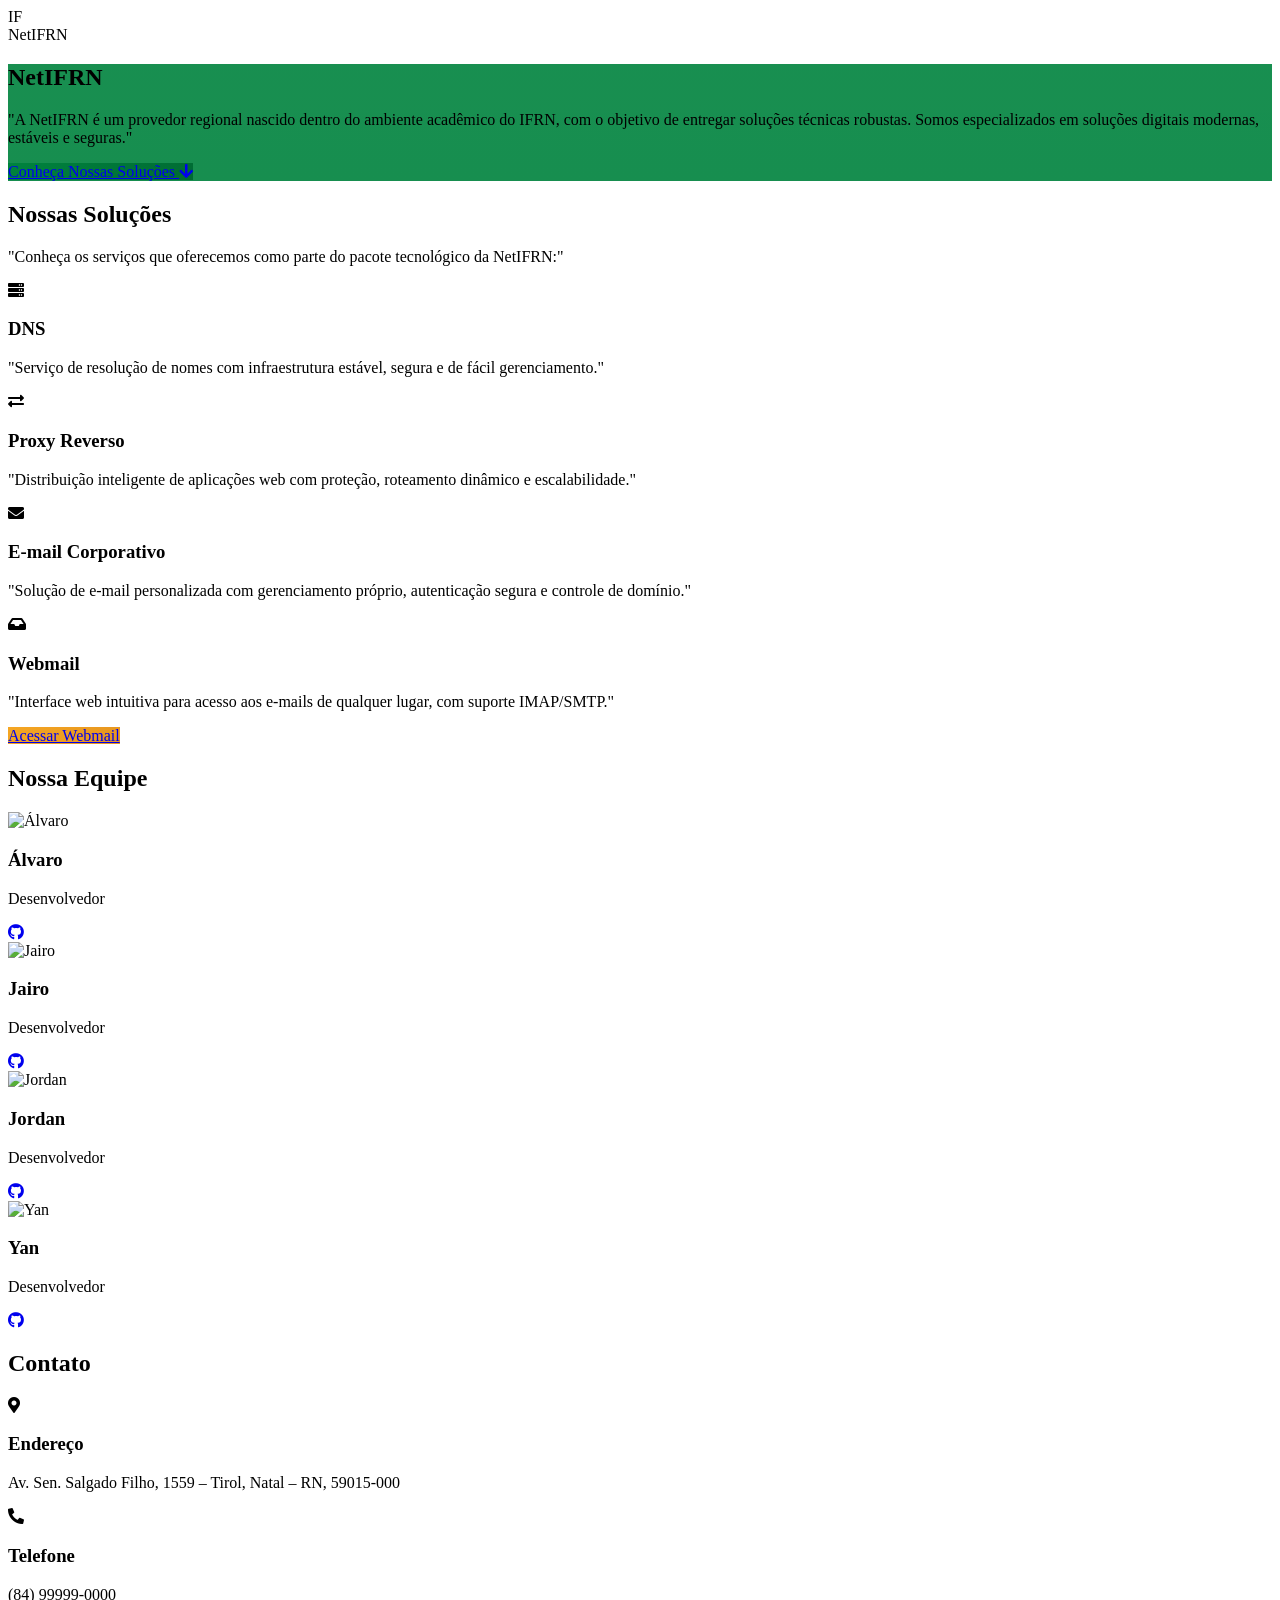
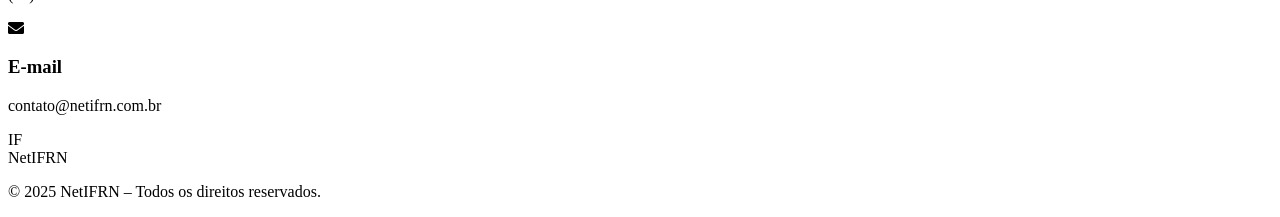
==== web/index.html @ d7f8820e "Update index.html" ====
<!DOCTYPE html>
<html lang="pt-BR">
<head>
    <base target="_self">
    <meta charset="UTF-8">
    <meta name="viewport" content="width=device-width, initial-scale=1.0">
    <title>NetIFRN - Provedor de Internet</title>
    <meta name="description" content="Provedor de internet regional nascido dentro do ambiente acadêmico do IFRN">
    <link rel="preconnect" href="https://fonts.googleapis.com">
    <link rel="preconnect" href="https://fonts.gstatic.com" crossorigin>
    <link href="https://fonts.googleapis.com/css2?family=Poppins:wght@300;400;500;600;700&display=swap" rel="stylesheet">
    <script src="https://cdn.tailwindcss.com"></script>
    <link rel="stylesheet" href="https://cdnjs.cloudflare.com/ajax/libs/font-awesome/5.15.3/css/all.min.css">
    <script>
        tailwind.config = {
            theme: {
                extend: {
                    colors: {
                        primary: "#00833E", // Verde IFRN
                        secondary: "#F5A623", // Amarelo-ouro
                        light: "#F8F9FA",
                        dark: "#212529"
                    },
                    fontFamily: {
                        sans: ['Poppins', 'sans-serif']
                    },
                    boxShadow: {
                        'soft': '0 10px 30px -15px rgba(0, 0, 0, 0.2)',
                        'hard': '0 4px 6px -1px rgba(0, 0, 0, 0.1), 0 2px 4px -1px rgba(0, 0, 0, 0.06)'
                    }
                }
            }
        }
    </script>
    <style>
        html {
            scroll-behavior: smooth;
        }
        .hero-section {
            background: linear-gradient(rgba(0, 131, 62, 0.9), rgba(0, 131, 62, 0.95)), 
                        url('https://picsum.photos/1920/1080?random=1&blur=2');
            background-size: cover;
            background-position: center;
            background-attachment: fixed;
        }
        .card-hover {
            transition: all 0.3s cubic-bezier(0.25, 0.8, 0.25, 1);
        }
        .card-hover:hover {
            transform: translateY(-8px);
            box-shadow: 0 15px 30px -10px rgba(0, 0, 0, 0.2);
        }
        .nav-link {
            position: relative;
        }
        .nav-link::after {
            content: '';
            position: absolute;
            width: 0;
            height: 3px;
            bottom: -5px;
            left: 0;
            background-color: #F5A623;
            transition: width 0.4s ease;
        }
        .nav-link:hover::after {
            width: 100%;
        }
        .btn-primary {
            background: linear-gradient(135deg, #00833E 0%, #006B33 100%);
            transition: all 0.3s ease;
        }
        .btn-primary:hover {
            transform: translateY(-2px);
            box-shadow: 0 10px 20px rgba(0, 131, 62, 0.2);
        }
        .btn-secondary {
            background: linear-gradient(135deg, #F5A623 0%, #E6951F 100%);
            transition: all 0.3s ease;
        }
        .btn-secondary:hover {
            transform: translateY(-2px);
            box-shadow: 0 10px 20px rgba(245, 166, 35, 0.2);
        }
    </style>
</head>
<body class="font-sans bg-white text-gray-800 antialiased">
    <!-- Header -->
    <header class="fixed w-full bg-white shadow-md z-50">
        <nav class="container mx-auto px-6 py-3">
            <div class="flex justify-between items-center">
                <!-- Logo -->
                <div class="flex items-center space-x-2">
                    <div class="flex items-center justify-center w-10 h-10 bg-primary text-white rounded-lg font-bold text-xl">
                        IF
                    </div>
                    <span class="text-xl font-bold text-primary">NetIFRN</span>
                </div>
            </div>
        </nav>
    </header>

    <!-- Hero Section -->
    <section id="inicio" class="hero-section min-h-screen flex items-center pt-20">
        <div class="container mx-auto px-6 py-20 text-center text-white">
            <h1 class="text-4xl md:text-6xl font-bold mb-6 leading-tight">NetIFRN</h1>
            <p class="text-xl md:text-2xl max-w-3xl mx-auto mb-10 leading-relaxed">
                "A NetIFRN é um provedor regional nascido dentro do ambiente acadêmico do IFRN, com o objetivo de entregar soluções técnicas robustas. Somos especializados em soluções digitais modernas, estáveis e seguras."
            </p>
            <a href="#solucoes" class="btn-primary text-white px-10 py-4 rounded-lg text-lg font-medium inline-block">
                Conheça Nossas Soluções
                <i class="fas fa-arrow-down ml-2"></i>
            </a>
        </div>
    </section>

    <!-- Soluções Section -->
    <section id="solucoes" class="py-20 bg-gray-50">
        <div class="container mx-auto px-6">
            <div class="text-center mb-16">
                <h2 class="text-3xl md:text-4xl font-bold text-primary mb-4">Nossas Soluções</h2>
                <div class="w-20 h-1 bg-secondary mx-auto mb-6"></div>
                <p class="text-xl text-gray-600 max-w-2xl mx-auto">
                    "Conheça os serviços que oferecemos como parte do pacote tecnológico da NetIFRN:"
                </p>
            </div>
            
            <div class="grid grid-cols-1 md:grid-cols-2 lg:grid-cols-4 gap-8">
                <!-- Card 1 -->
                <div class="bg-white p-8 rounded-xl shadow-soft transition-all duration-300 card-hover">
                    <div class="text-5xl text-primary mb-6 flex justify-center">
                        <i class="fas fa-server"></i>
                    </div>
                    <h3 class="text-xl font-bold mb-4 text-center">DNS</h3>
                    <p class="text-gray-600 text-center">
                        "Serviço de resolução de nomes com infraestrutura estável, segura e de fácil gerenciamento."
                    </p>
                </div>
                
                <!-- Card 2 -->
                <div class="bg-white p-8 rounded-xl shadow-soft transition-all duration-300 card-hover">
                    <div class="text-5xl text-primary mb-6 flex justify-center">
                        <i class="fas fa-exchange-alt"></i>
                    </div>
                    <h3 class="text-xl font-bold mb-4 text-center">Proxy Reverso</h3>
                    <p class="text-gray-600 text-center">
                        "Distribuição inteligente de aplicações web com proteção, roteamento dinâmico e escalabilidade."
                    </p>
                </div>
                
                <!-- Card 3 -->
                <div class="bg-white p-8 rounded-xl shadow-soft transition-all duration-300 card-hover">
                    <div class="text-5xl text-primary mb-6 flex justify-center">
                        <i class="fas fa-envelope"></i>
                    </div>
                    <h3 class="text-xl font-bold mb-4 text-center">E-mail Corporativo</h3>
                    <p class="text-gray-600 text-center">
                        "Solução de e-mail personalizada com gerenciamento próprio, autenticação segura e controle de domínio."
                    </p>
                </div>
                
                <!-- Card 4 -->
                <div class="bg-white p-8 rounded-xl shadow-soft transition-all duration-300 card-hover">
                    <div class="text-5xl text-primary mb-6 flex justify-center">
                        <i class="fas fa-inbox"></i>
                    </div>
                    <h3 class="text-xl font-bold mb-4 text-center">Webmail</h3>
                    <p class="text-gray-600 text-center mb-6">
                        "Interface web intuitiva para acesso aos e-mails de qualquer lugar, com suporte IMAP/SMTP."
                    </p>
                    <a href="https://webmail.asa.br" target="_blank" class="btn-secondary text-white px-6 py-2 rounded-lg font-medium transition block text-center">
                        Acessar Webmail
                    </a>
                </div>
            </div>
        </div>
    </section>

    <!-- Equipe Section -->
    <section id="equipe" class="py-20 bg-white">
        <div class="container mx-auto px-6">
            <div class="text-center mb-16">
                <h2 class="text-3xl md:text-4xl font-bold text-primary mb-4">Nossa Equipe</h2>
                <div class="w-20 h-1 bg-secondary mx-auto mb-6"></div>
            </div>
            
            <div class="grid grid-cols-1 sm:grid-cols-2 lg:grid-cols-4 gap-8">
                <!-- Membro 1 - Álvaro -->
                <div class="bg-gray-50 p-8 rounded-xl shadow-soft text-center transition-all duration-300 card-hover">
                    <img src="https://avatars.githubusercontent.com/u/165521280?v=4" alt="Álvaro" class="w-32 h-32 rounded-full mx-auto mb-6 object-cover border-4 border-white shadow-hard">
                    <h3 class="text-xl font-bold mb-2">Álvaro</h3>
                    <p class="text-gray-600 mb-4">Desenvolvedor</p>
                    <a href="https://github.com/alva010203" target="_blank" class="text-primary hover:text-secondary transition">
                        <i class="fab fa-github text-2xl"></i>
                    </a>
                </div>
                
                <!-- Membro 2 - Jairo -->
                <div class="bg-gray-50 p-8 rounded-xl shadow-soft text-center transition-all duration-300 card-hover">
                    <img src="https://avatars.githubusercontent.com/u/164819215?v=4" alt="Jairo" class="w-32 h-32 rounded-full mx-auto mb-6 object-cover border-4 border-white shadow-hard">
                    <h3 class="text-xl font-bold mb-2">Jairo</h3>
                    <p class="text-gray-600 mb-4">Desenvolvedor</p>
                    <a href="https://github.com/Jaiir0" target="_blank" class="text-primary hover:text-secondary transition">
                        <i class="fab fa-github text-2xl"></i>
                    </a>
                </div>
                
                <!-- Membro 3 - Jordan -->
                <div class="bg-gray-50 p-8 rounded-xl shadow-soft text-center transition-all duration-300 card-hover">
                    <img src="https://avatars.githubusercontent.com/u/164351071?v=4" alt="Jordan" class="w-32 h-32 rounded-full mx-auto mb-6 object-cover border-4 border-white shadow-hard">
                    <h3 class="text-xl font-bold mb-2">Jordan</h3>
                    <p class="text-gray-600 mb-4">Desenvolvedor</p>
                    <a href="https://github.com/Jordanjuliobr23" target="_blank" class="text-primary hover:text-secondary transition">
                        <i class="fab fa-github text-2xl"></i>
                    </a>
                </div>
                
                <!-- Membro 4 - Yan -->
                <div class="bg-gray-50 p-8 rounded-xl shadow-soft text-center transition-all duration-300 card-hover">
                    <img src="https://avatars.githubusercontent.com/u/31291355?v=4" alt="Yan" class="w-32 h-32 rounded-full mx-auto mb-6 object-cover border-4 border-white shadow-hard">
                    <h3 class="text-xl font-bold mb-2">Yan</h3>
                    <p class="text-gray-600 mb-4">Desenvolvedor</p>
                    <a href="https://github.com/yanmaia" target="_blank" class="text-primary hover:text-secondary transition">
                        <i class="fab fa-github text-2xl"></i>
                    </a>
                </div>
            </div>
        </div>
    </section>

    <!-- Contato Section -->
    <section id="contato" class="py-20 bg-primary text-white">
        <div class="container mx-auto px-6">
            <div class="text-center mb-16">
                <h2 class="text-3xl md:text-4xl font-bold mb-4">Contato</h2>
                <div class="w-20 h-1 bg-secondary mx-auto mb-6"></div>
            </div>
            
            <div class="max-w-4xl mx-auto grid grid-cols-1 md:grid-cols-3 gap-8">
                <!-- Endereço -->
                <div class="text-center">
                    <div class="text-4xl mb-4 text-secondary">
                        <i class="fas fa-map-marker-alt"></i>
                    </div>
                    <h3 class="text-xl font-bold mb-2">Endereço</h3>
                    <p>Av. Sen. Salgado Filho, 1559 – Tirol, Natal – RN, 59015-000</p>
                </div>
                
                <!-- Telefone -->
                <div class="text-center">
                    <div class="text-4xl mb-4 text-secondary">
                        <i class="fas fa-phone-alt"></i>
                    </div>
                    <h3 class="text-xl font-bold mb-2">Telefone</h3>
                    <p>(84) 99999-0000</p>
                </div>
                
                <!-- Email -->
                <div class="text-center">
                    <div class="text-4xl mb-4 text-secondary">
                        <i class="fas fa-envelope"></i>
                    </div>
                    <h3 class="text-xl font-bold mb-2">E-mail</h3>
                    <p>contato@netifrn.com.br</p>
                </div>
            </div>
        </div>
    </section>

    <!-- Footer -->
    <footer class="bg-dark text-white py-12">
        <div class="container mx-auto px-6">
            <div class="flex flex-col md:flex-row justify-between items-center">
                <div class="flex items-center space-x-2 mb-4 md:mb-0">
                    <div class="flex items-center justify-center w-10 h-10 bg-primary text-white rounded-lg font-bold text-xl">
                        IF
                    </div>
                    <span class="text-xl font-bold text-white">NetIFRN</span>
                </div>
                <p class="text-gray-400 text-sm">© 2025 NetIFRN – Todos os direitos reservados.</p>
            </div>
        </div>
    </footer>

    <script>
        // Smooth scroll for anchor links
        document.querySelectorAll('a[href^="#"]').forEach(anchor => {
            anchor.addEventListener('click', function(e) {
                e.preventDefault();
                
                const targetId = this.getAttribute('href');
                if (targetId === '#') return;
                
                const targetElement = document.querySelector(targetId);
                if (targetElement) {
                    window.scrollTo({
                        top: targetElement.offsetTop - 80,
                        behavior: 'smooth'
                    });
                }
            });
        });
    </script>
</body>
</html>
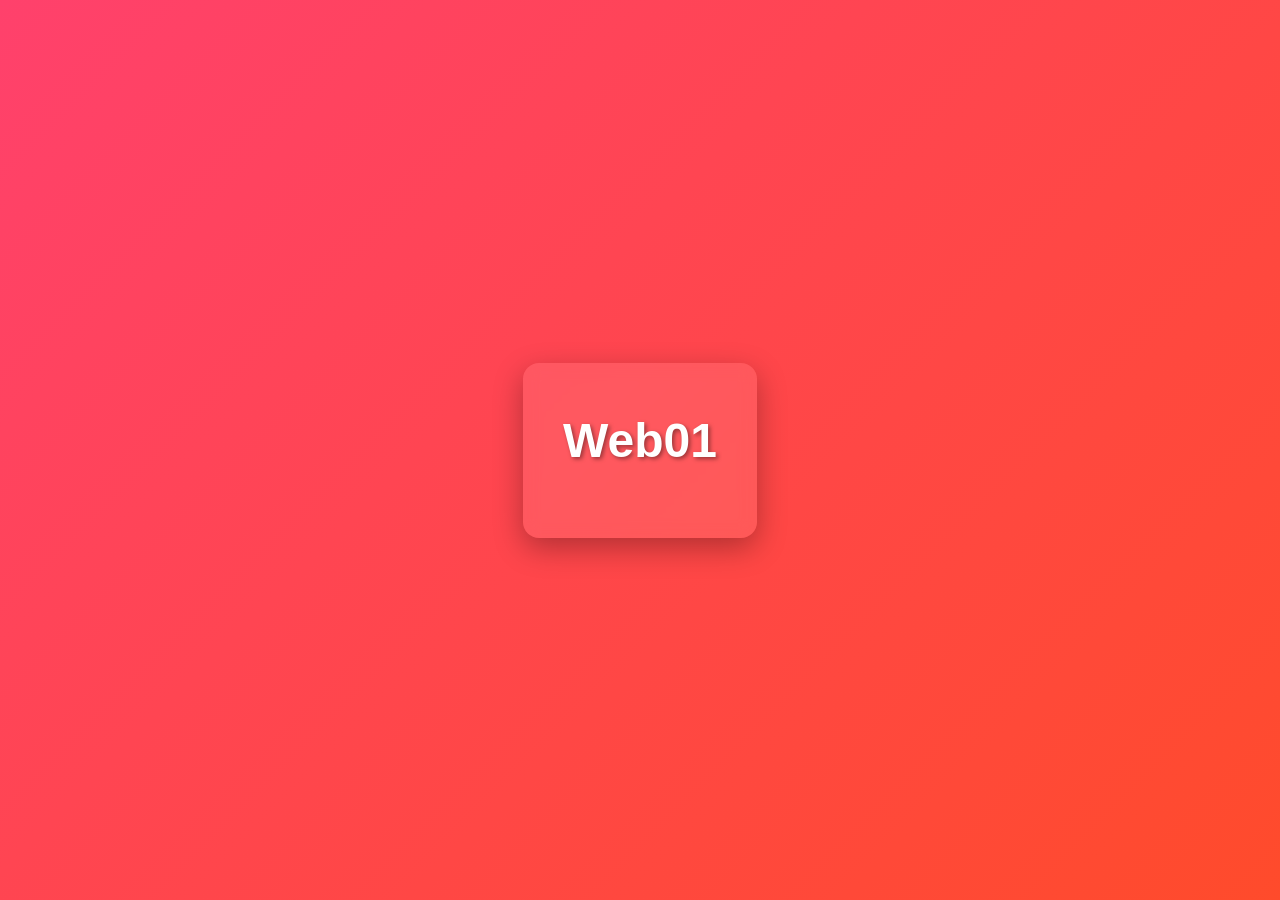
==== commit 4a2fdedb: "Update index.html" ====
--- a/web/index.html
+++ b/web/index.html
@@ -1,305 +1,60 @@
 <!DOCTYPE html>
 <html lang="pt-BR">
 <head>
-    <base target="_self">
     <meta charset="UTF-8">
     <meta name="viewport" content="width=device-width, initial-scale=1.0">
-    <title>NetIFRN - Provedor de Internet</title>
-    <meta name="description" content="Provedor de internet regional nascido dentro do ambiente acadêmico do IFRN">
-    <link rel="preconnect" href="https://fonts.googleapis.com">
-    <link rel="preconnect" href="https://fonts.gstatic.com" crossorigin>
-    <link href="https://fonts.googleapis.com/css2?family=Poppins:wght@300;400;500;600;700&display=swap" rel="stylesheet">
-    <script src="https://cdn.tailwindcss.com"></script>
-    <link rel="stylesheet" href="https://cdnjs.cloudflare.com/ajax/libs/font-awesome/5.15.3/css/all.min.css">
-    <script>
-        tailwind.config = {
-            theme: {
-                extend: {
-                    colors: {
-                        primary: "#00833E", // Verde IFRN
-                        secondary: "#F5A623", // Amarelo-ouro
-                        light: "#F8F9FA",
-                        dark: "#212529"
-                    },
-                    fontFamily: {
-                        sans: ['Poppins', 'sans-serif']
-                    },
-                    boxShadow: {
-                        'soft': '0 10px 30px -15px rgba(0, 0, 0, 0.2)',
-                        'hard': '0 4px 6px -1px rgba(0, 0, 0, 0.1), 0 2px 4px -1px rgba(0, 0, 0, 0.06)'
-                    }
-                }
-            }
+    <title>Web01</title>
+    <style>
+        
+        * {
+            margin: 0;
+            padding: 0;
+            box-sizing: border-box;
         }
-    </script>
-    <style>
-        html {
-            scroll-behavior: smooth;
+
+        
+        body {
+            height: 100vh;
+            background: linear-gradient(135deg, #ff416c 0%, #ff4b2b 100%);
+            font-family: 'Segoe UI', Tahoma, Geneva, Verdana, sans-serif;
+            display: flex;
+            justify-content: center;
+            align-items: center;
+            color: #fff;
         }
-        .hero-section {
-            background: linear-gradient(rgba(0, 131, 62, 0.9), rgba(0, 131, 62, 0.95)), 
-                        url('https://picsum.photos/1920/1080?random=1&blur=2');
-            background-size: cover;
-            background-position: center;
-            background-attachment: fixed;
+
+        
+        .container {
+            background-color: rgba(255, 255, 255, 0.1);
+            padding: 50px 40px;
+            border-radius: 16px;
+            box-shadow: 0 10px 30px rgba(0, 0, 0, 0.3);
+            text-align: center;
+            backdrop-filter: blur(8px);
+            animation: fadeIn 1s ease-out;
         }
-        .card-hover {
-            transition: all 0.3s cubic-bezier(0.25, 0.8, 0.25, 1);
+
+        .container h1 {
+            font-size: 3em;
+            margin-bottom: 20px;
+            text-shadow: 2px 2px 4px rgba(0, 0, 0, 0.4);
         }
-        .card-hover:hover {
-            transform: translateY(-8px);
-            box-shadow: 0 15px 30px -10px rgba(0, 0, 0, 0.2);
+
+        .container p {
+            font-size: 1.3em;
+            opacity: 0.9;
         }
-        .nav-link {
-            position: relative;
-        }
-        .nav-link::after {
-            content: '';
-            position: absolute;
-            width: 0;
-            height: 3px;
-            bottom: -5px;
-            left: 0;
-            background-color: #F5A623;
-            transition: width 0.4s ease;
-        }
-        .nav-link:hover::after {
-            width: 100%;
-        }
-        .btn-primary {
-            background: linear-gradient(135deg, #00833E 0%, #006B33 100%);
-            transition: all 0.3s ease;
-        }
-        .btn-primary:hover {
-            transform: translateY(-2px);
-            box-shadow: 0 10px 20px rgba(0, 131, 62, 0.2);
-        }
-        .btn-secondary {
-            background: linear-gradient(135deg, #F5A623 0%, #E6951F 100%);
-            transition: all 0.3s ease;
-        }
-        .btn-secondary:hover {
-            transform: translateY(-2px);
-            box-shadow: 0 10px 20px rgba(245, 166, 35, 0.2);
+
+        
+        @keyframes fadeIn {
+            from { opacity: 0; transform: translateY(20px); }
+            to { opacity: 1; transform: translateY(0); }
         }
     </style>
 </head>
-<body class="font-sans bg-white text-gray-800 antialiased">
-    <!-- Header -->
-    <header class="fixed w-full bg-white shadow-md z-50">
-        <nav class="container mx-auto px-6 py-3">
-            <div class="flex justify-between items-center">
-                <!-- Logo -->
-                <div class="flex items-center space-x-2">
-                    <div class="flex items-center justify-center w-10 h-10 bg-primary text-white rounded-lg font-bold text-xl">
-                        IF
-                    </div>
-                    <span class="text-xl font-bold text-primary">NetIFRN</span>
-                </div>
-            </div>
-        </nav>
-    </header>
-
-    <!-- Hero Section -->
-    <section id="inicio" class="hero-section min-h-screen flex items-center pt-20">
-        <div class="container mx-auto px-6 py-20 text-center text-white">
-            <h1 class="text-4xl md:text-6xl font-bold mb-6 leading-tight">NetIFRN</h1>
-            <p class="text-xl md:text-2xl max-w-3xl mx-auto mb-10 leading-relaxed">
-                "A NetIFRN é um provedor regional nascido dentro do ambiente acadêmico do IFRN, com o objetivo de entregar soluções técnicas robustas. Somos especializados em soluções digitais modernas, estáveis e seguras."
-            </p>
-            <a href="#solucoes" class="btn-primary text-white px-10 py-4 rounded-lg text-lg font-medium inline-block">
-                Conheça Nossas Soluções
-                <i class="fas fa-arrow-down ml-2"></i>
-            </a>
-        </div>
-    </section>
-
-    <!-- Soluções Section -->
-    <section id="solucoes" class="py-20 bg-gray-50">
-        <div class="container mx-auto px-6">
-            <div class="text-center mb-16">
-                <h2 class="text-3xl md:text-4xl font-bold text-primary mb-4">Nossas Soluções</h2>
-                <div class="w-20 h-1 bg-secondary mx-auto mb-6"></div>
-                <p class="text-xl text-gray-600 max-w-2xl mx-auto">
-                    "Conheça os serviços que oferecemos como parte do pacote tecnológico da NetIFRN:"
-                </p>
-            </div>
-            
-            <div class="grid grid-cols-1 md:grid-cols-2 lg:grid-cols-4 gap-8">
-                <!-- Card 1 -->
-                <div class="bg-white p-8 rounded-xl shadow-soft transition-all duration-300 card-hover">
-                    <div class="text-5xl text-primary mb-6 flex justify-center">
-                        <i class="fas fa-server"></i>
-                    </div>
-                    <h3 class="text-xl font-bold mb-4 text-center">DNS</h3>
-                    <p class="text-gray-600 text-center">
-                        "Serviço de resolução de nomes com infraestrutura estável, segura e de fácil gerenciamento."
-                    </p>
-                </div>
-                
-                <!-- Card 2 -->
-                <div class="bg-white p-8 rounded-xl shadow-soft transition-all duration-300 card-hover">
-                    <div class="text-5xl text-primary mb-6 flex justify-center">
-                        <i class="fas fa-exchange-alt"></i>
-                    </div>
-                    <h3 class="text-xl font-bold mb-4 text-center">Proxy Reverso</h3>
-                    <p class="text-gray-600 text-center">
-                        "Distribuição inteligente de aplicações web com proteção, roteamento dinâmico e escalabilidade."
-                    </p>
-                </div>
-                
-                <!-- Card 3 -->
-                <div class="bg-white p-8 rounded-xl shadow-soft transition-all duration-300 card-hover">
-                    <div class="text-5xl text-primary mb-6 flex justify-center">
-                        <i class="fas fa-envelope"></i>
-                    </div>
-                    <h3 class="text-xl font-bold mb-4 text-center">E-mail Corporativo</h3>
-                    <p class="text-gray-600 text-center">
-                        "Solução de e-mail personalizada com gerenciamento próprio, autenticação segura e controle de domínio."
-                    </p>
-                </div>
-                
-                <!-- Card 4 -->
-                <div class="bg-white p-8 rounded-xl shadow-soft transition-all duration-300 card-hover">
-                    <div class="text-5xl text-primary mb-6 flex justify-center">
-                        <i class="fas fa-inbox"></i>
-                    </div>
-                    <h3 class="text-xl font-bold mb-4 text-center">Webmail</h3>
-                    <p class="text-gray-600 text-center mb-6">
-                        "Interface web intuitiva para acesso aos e-mails de qualquer lugar, com suporte IMAP/SMTP."
-                    </p>
-                    <a href="https://webmail.asa.br" target="_blank" class="btn-secondary text-white px-6 py-2 rounded-lg font-medium transition block text-center">
-                        Acessar Webmail
-                    </a>
-                </div>
-            </div>
-        </div>
-    </section>
-
-    <!-- Equipe Section -->
-    <section id="equipe" class="py-20 bg-white">
-        <div class="container mx-auto px-6">
-            <div class="text-center mb-16">
-                <h2 class="text-3xl md:text-4xl font-bold text-primary mb-4">Nossa Equipe</h2>
-                <div class="w-20 h-1 bg-secondary mx-auto mb-6"></div>
-            </div>
-            
-            <div class="grid grid-cols-1 sm:grid-cols-2 lg:grid-cols-4 gap-8">
-                <!-- Membro 1 - Álvaro -->
-                <div class="bg-gray-50 p-8 rounded-xl shadow-soft text-center transition-all duration-300 card-hover">
-                    <img src="https://avatars.githubusercontent.com/u/165521280?v=4" alt="Álvaro" class="w-32 h-32 rounded-full mx-auto mb-6 object-cover border-4 border-white shadow-hard">
-                    <h3 class="text-xl font-bold mb-2">Álvaro</h3>
-                    <p class="text-gray-600 mb-4">Desenvolvedor</p>
-                    <a href="https://github.com/alva010203" target="_blank" class="text-primary hover:text-secondary transition">
-                        <i class="fab fa-github text-2xl"></i>
-                    </a>
-                </div>
-                
-                <!-- Membro 2 - Jairo -->
-                <div class="bg-gray-50 p-8 rounded-xl shadow-soft text-center transition-all duration-300 card-hover">
-                    <img src="https://avatars.githubusercontent.com/u/164819215?v=4" alt="Jairo" class="w-32 h-32 rounded-full mx-auto mb-6 object-cover border-4 border-white shadow-hard">
-                    <h3 class="text-xl font-bold mb-2">Jairo</h3>
-                    <p class="text-gray-600 mb-4">Desenvolvedor</p>
-                    <a href="https://github.com/Jaiir0" target="_blank" class="text-primary hover:text-secondary transition">
-                        <i class="fab fa-github text-2xl"></i>
-                    </a>
-                </div>
-                
-                <!-- Membro 3 - Jordan -->
-                <div class="bg-gray-50 p-8 rounded-xl shadow-soft text-center transition-all duration-300 card-hover">
-                    <img src="https://avatars.githubusercontent.com/u/164351071?v=4" alt="Jordan" class="w-32 h-32 rounded-full mx-auto mb-6 object-cover border-4 border-white shadow-hard">
-                    <h3 class="text-xl font-bold mb-2">Jordan</h3>
-                    <p class="text-gray-600 mb-4">Desenvolvedor</p>
-                    <a href="https://github.com/Jordanjuliobr23" target="_blank" class="text-primary hover:text-secondary transition">
-                        <i class="fab fa-github text-2xl"></i>
-                    </a>
-                </div>
-                
-                <!-- Membro 4 - Yan -->
-                <div class="bg-gray-50 p-8 rounded-xl shadow-soft text-center transition-all duration-300 card-hover">
-                    <img src="https://avatars.githubusercontent.com/u/31291355?v=4" alt="Yan" class="w-32 h-32 rounded-full mx-auto mb-6 object-cover border-4 border-white shadow-hard">
-                    <h3 class="text-xl font-bold mb-2">Yan</h3>
-                    <p class="text-gray-600 mb-4">Desenvolvedor</p>
-                    <a href="https://github.com/yanmaia" target="_blank" class="text-primary hover:text-secondary transition">
-                        <i class="fab fa-github text-2xl"></i>
-                    </a>
-                </div>
-            </div>
-        </div>
-    </section>
-
-    <!-- Contato Section -->
-    <section id="contato" class="py-20 bg-primary text-white">
-        <div class="container mx-auto px-6">
-            <div class="text-center mb-16">
-                <h2 class="text-3xl md:text-4xl font-bold mb-4">Contato</h2>
-                <div class="w-20 h-1 bg-secondary mx-auto mb-6"></div>
-            </div>
-            
-            <div class="max-w-4xl mx-auto grid grid-cols-1 md:grid-cols-3 gap-8">
-                <!-- Endereço -->
-                <div class="text-center">
-                    <div class="text-4xl mb-4 text-secondary">
-                        <i class="fas fa-map-marker-alt"></i>
-                    </div>
-                    <h3 class="text-xl font-bold mb-2">Endereço</h3>
-                    <p>Av. Sen. Salgado Filho, 1559 – Tirol, Natal – RN, 59015-000</p>
-                </div>
-                
-                <!-- Telefone -->
-                <div class="text-center">
-                    <div class="text-4xl mb-4 text-secondary">
-                        <i class="fas fa-phone-alt"></i>
-                    </div>
-                    <h3 class="text-xl font-bold mb-2">Telefone</h3>
-                    <p>(84) 99999-0000</p>
-                </div>
-                
-                <!-- Email -->
-                <div class="text-center">
-                    <div class="text-4xl mb-4 text-secondary">
-                        <i class="fas fa-envelope"></i>
-                    </div>
-                    <h3 class="text-xl font-bold mb-2">E-mail</h3>
-                    <p>contato@netifrn.com.br</p>
-                </div>
-            </div>
-        </div>
-    </section>
-
-    <!-- Footer -->
-    <footer class="bg-dark text-white py-12">
-        <div class="container mx-auto px-6">
-            <div class="flex flex-col md:flex-row justify-between items-center">
-                <div class="flex items-center space-x-2 mb-4 md:mb-0">
-                    <div class="flex items-center justify-center w-10 h-10 bg-primary text-white rounded-lg font-bold text-xl">
-                        IF
-                    </div>
-                    <span class="text-xl font-bold text-white">NetIFRN</span>
-                </div>
-                <p class="text-gray-400 text-sm">© 2025 NetIFRN – Todos os direitos reservados.</p>
-            </div>
-        </div>
-    </footer>
-
-    <script>
-        // Smooth scroll for anchor links
-        document.querySelectorAll('a[href^="#"]').forEach(anchor => {
-            anchor.addEventListener('click', function(e) {
-                e.preventDefault();
-                
-                const targetId = this.getAttribute('href');
-                if (targetId === '#') return;
-                
-                const targetElement = document.querySelector(targetId);
-                if (targetElement) {
-                    window.scrollTo({
-                        top: targetElement.offsetTop - 80,
-                        behavior: 'smooth'
-                    });
-                }
-            });
-        });
-    </script>
+<body>
+    <div class="container">
+        <h1>Web01</h1>
+    </div>
 </body>
 </html>
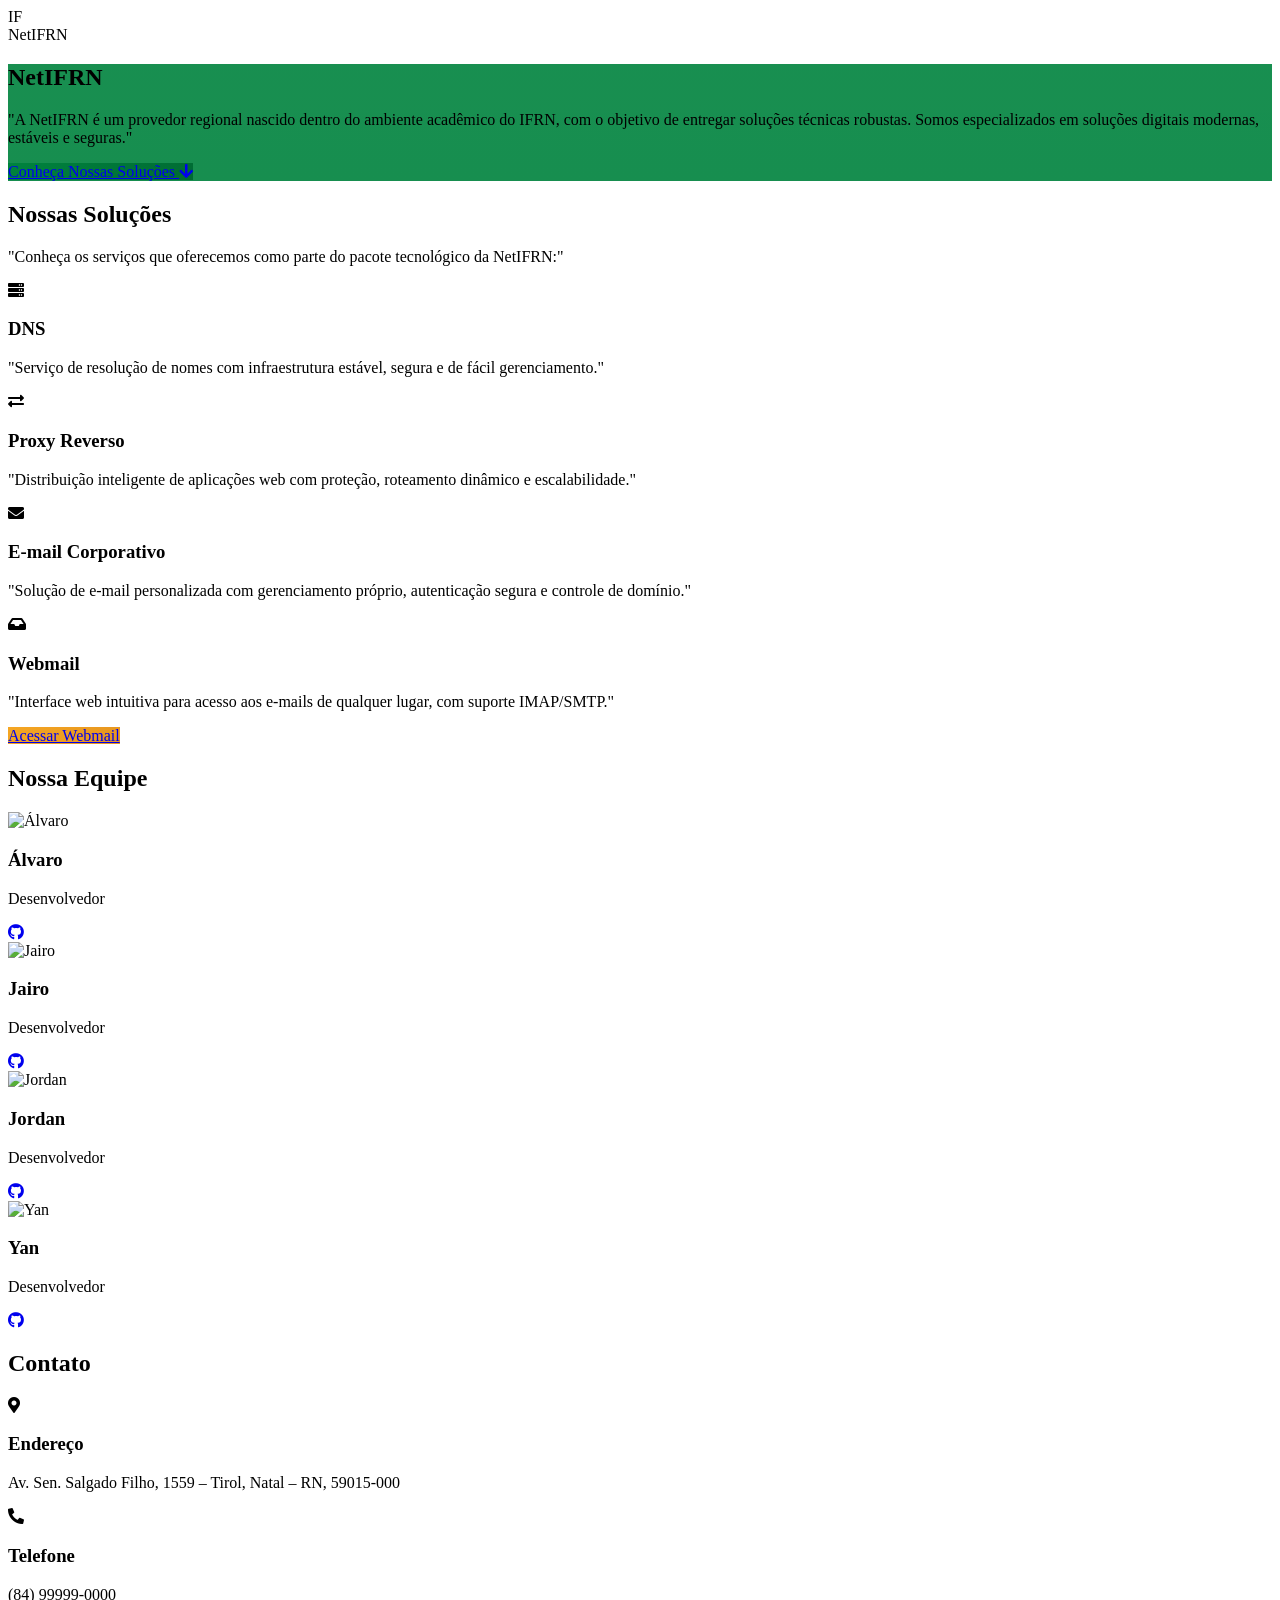
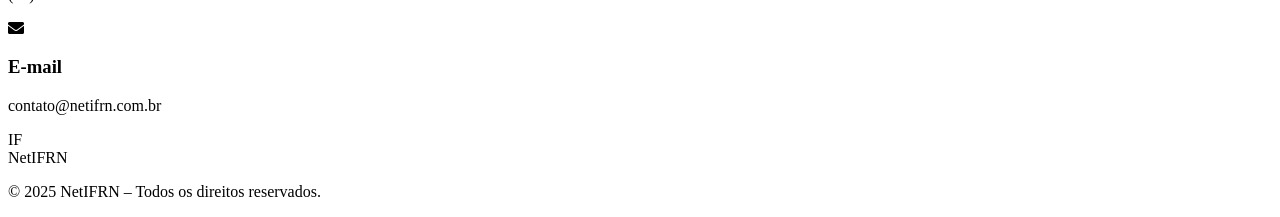
==== commit e41a366f: "Update index.html" ====
--- a/web/index.html
+++ b/web/index.html
@@ -1,60 +1,305 @@
 <!DOCTYPE html>
 <html lang="pt-BR">
 <head>
+    <base target="_self">
     <meta charset="UTF-8">
     <meta name="viewport" content="width=device-width, initial-scale=1.0">
-    <title>Web01</title>
+    <title>NetIFRN - Provedor de Internet</title>
+    <meta name="description" content="Provedor de internet regional nascido dentro do ambiente acadêmico do IFRN">
+    <link rel="preconnect" href="https://fonts.googleapis.com">
+    <link rel="preconnect" href="https://fonts.gstatic.com" crossorigin>
+    <link href="https://fonts.googleapis.com/css2?family=Poppins:wght@300;400;500;600;700&display=swap" rel="stylesheet">
+    <script src="https://cdn.tailwindcss.com"></script>
+    <link rel="stylesheet" href="https://cdnjs.cloudflare.com/ajax/libs/font-awesome/5.15.3/css/all.min.css">
+    <script>
+        tailwind.config = {
+            theme: {
+                extend: {
+                    colors: {
+                        primary: "#00833E", // Verde IFRN
+                        secondary: "#F5A623", // Amarelo-ouro
+                        light: "#F8F9FA",
+                        dark: "#212529"
+                    },
+                    fontFamily: {
+                        sans: ['Poppins', 'sans-serif']
+                    },
+                    boxShadow: {
+                        'soft': '0 10px 30px -15px rgba(0, 0, 0, 0.2)',
+                        'hard': '0 4px 6px -1px rgba(0, 0, 0, 0.1), 0 2px 4px -1px rgba(0, 0, 0, 0.06)'
+                    }
+                }
+            }
+        }
+    </script>
     <style>
-        
-        * {
-            margin: 0;
-            padding: 0;
-            box-sizing: border-box;
-        }
-
-        
-        body {
-            height: 100vh;
-            background: linear-gradient(135deg, #ff416c 0%, #ff4b2b 100%);
-            font-family: 'Segoe UI', Tahoma, Geneva, Verdana, sans-serif;
-            display: flex;
-            justify-content: center;
-            align-items: center;
-            color: #fff;
-        }
-
-        
-        .container {
-            background-color: rgba(255, 255, 255, 0.1);
-            padding: 50px 40px;
-            border-radius: 16px;
-            box-shadow: 0 10px 30px rgba(0, 0, 0, 0.3);
-            text-align: center;
-            backdrop-filter: blur(8px);
-            animation: fadeIn 1s ease-out;
-        }
-
-        .container h1 {
-            font-size: 3em;
-            margin-bottom: 20px;
-            text-shadow: 2px 2px 4px rgba(0, 0, 0, 0.4);
-        }
-
-        .container p {
-            font-size: 1.3em;
-            opacity: 0.9;
-        }
-
-        
-        @keyframes fadeIn {
-            from { opacity: 0; transform: translateY(20px); }
-            to { opacity: 1; transform: translateY(0); }
+        html {
+            scroll-behavior: smooth;
+        }
+        .hero-section {
+            background: linear-gradient(rgba(0, 131, 62, 0.9), rgba(0, 131, 62, 0.95)), 
+                        url('https://picsum.photos/1920/1080?random=1&blur=2');
+            background-size: cover;
+            background-position: center;
+            background-attachment: fixed;
+        }
+        .card-hover {
+            transition: all 0.3s cubic-bezier(0.25, 0.8, 0.25, 1);
+        }
+        .card-hover:hover {
+            transform: translateY(-8px);
+            box-shadow: 0 15px 30px -10px rgba(0, 0, 0, 0.2);
+        }
+        .nav-link {
+            position: relative;
+        }
+        .nav-link::after {
+            content: '';
+            position: absolute;
+            width: 0;
+            height: 3px;
+            bottom: -5px;
+            left: 0;
+            background-color: #F5A623;
+            transition: width 0.4s ease;
+        }
+        .nav-link:hover::after {
+            width: 100%;
+        }
+        .btn-primary {
+            background: linear-gradient(135deg, #00833E 0%, #006B33 100%);
+            transition: all 0.3s ease;
+        }
+        .btn-primary:hover {
+            transform: translateY(-2px);
+            box-shadow: 0 10px 20px rgba(0, 131, 62, 0.2);
+        }
+        .btn-secondary {
+            background: linear-gradient(135deg, #F5A623 0%, #E6951F 100%);
+            transition: all 0.3s ease;
+        }
+        .btn-secondary:hover {
+            transform: translateY(-2px);
+            box-shadow: 0 10px 20px rgba(245, 166, 35, 0.2);
         }
     </style>
 </head>
-<body>
-    <div class="container">
-        <h1>Web01</h1>
-    </div>
+<body class="font-sans bg-white text-gray-800 antialiased">
+    <!-- Header -->
+    <header class="fixed w-full bg-white shadow-md z-50">
+        <nav class="container mx-auto px-6 py-3">
+            <div class="flex justify-between items-center">
+                <!-- Logo -->
+                <div class="flex items-center space-x-2">
+                    <div class="flex items-center justify-center w-10 h-10 bg-primary text-white rounded-lg font-bold text-xl">
+                        IF
+                    </div>
+                    <span class="text-xl font-bold text-primary">NetIFRN</span>
+                </div>
+            </div>
+        </nav>
+    </header>
+
+    <!-- Hero Section -->
+    <section id="inicio" class="hero-section min-h-screen flex items-center pt-20">
+        <div class="container mx-auto px-6 py-20 text-center text-white">
+            <h1 class="text-4xl md:text-6xl font-bold mb-6 leading-tight">NetIFRN</h1>
+            <p class="text-xl md:text-2xl max-w-3xl mx-auto mb-10 leading-relaxed">
+                "A NetIFRN é um provedor regional nascido dentro do ambiente acadêmico do IFRN, com o objetivo de entregar soluções técnicas robustas. Somos especializados em soluções digitais modernas, estáveis e seguras."
+            </p>
+            <a href="#solucoes" class="btn-primary text-white px-10 py-4 rounded-lg text-lg font-medium inline-block">
+                Conheça Nossas Soluções
+                <i class="fas fa-arrow-down ml-2"></i>
+            </a>
+        </div>
+    </section>
+
+    <!-- Soluções Section -->
+    <section id="solucoes" class="py-20 bg-gray-50">
+        <div class="container mx-auto px-6">
+            <div class="text-center mb-16">
+                <h2 class="text-3xl md:text-4xl font-bold text-primary mb-4">Nossas Soluções</h2>
+                <div class="w-20 h-1 bg-secondary mx-auto mb-6"></div>
+                <p class="text-xl text-gray-600 max-w-2xl mx-auto">
+                    "Conheça os serviços que oferecemos como parte do pacote tecnológico da NetIFRN:"
+                </p>
+            </div>
+            
+            <div class="grid grid-cols-1 md:grid-cols-2 lg:grid-cols-4 gap-8">
+                <!-- Card 1 -->
+                <div class="bg-white p-8 rounded-xl shadow-soft transition-all duration-300 card-hover">
+                    <div class="text-5xl text-primary mb-6 flex justify-center">
+                        <i class="fas fa-server"></i>
+                    </div>
+                    <h3 class="text-xl font-bold mb-4 text-center">DNS</h3>
+                    <p class="text-gray-600 text-center">
+                        "Serviço de resolução de nomes com infraestrutura estável, segura e de fácil gerenciamento."
+                    </p>
+                </div>
+                
+                <!-- Card 2 -->
+                <div class="bg-white p-8 rounded-xl shadow-soft transition-all duration-300 card-hover">
+                    <div class="text-5xl text-primary mb-6 flex justify-center">
+                        <i class="fas fa-exchange-alt"></i>
+                    </div>
+                    <h3 class="text-xl font-bold mb-4 text-center">Proxy Reverso</h3>
+                    <p class="text-gray-600 text-center">
+                        "Distribuição inteligente de aplicações web com proteção, roteamento dinâmico e escalabilidade."
+                    </p>
+                </div>
+                
+                <!-- Card 3 -->
+                <div class="bg-white p-8 rounded-xl shadow-soft transition-all duration-300 card-hover">
+                    <div class="text-5xl text-primary mb-6 flex justify-center">
+                        <i class="fas fa-envelope"></i>
+                    </div>
+                    <h3 class="text-xl font-bold mb-4 text-center">E-mail Corporativo</h3>
+                    <p class="text-gray-600 text-center">
+                        "Solução de e-mail personalizada com gerenciamento próprio, autenticação segura e controle de domínio."
+                    </p>
+                </div>
+                
+                <!-- Card 4 -->
+                <div class="bg-white p-8 rounded-xl shadow-soft transition-all duration-300 card-hover">
+                    <div class="text-5xl text-primary mb-6 flex justify-center">
+                        <i class="fas fa-inbox"></i>
+                    </div>
+                    <h3 class="text-xl font-bold mb-4 text-center">Webmail</h3>
+                    <p class="text-gray-600 text-center mb-6">
+                        "Interface web intuitiva para acesso aos e-mails de qualquer lugar, com suporte IMAP/SMTP."
+                    </p>
+                    <a href="https://webmail.asa.br" target="_blank" class="btn-secondary text-white px-6 py-2 rounded-lg font-medium transition block text-center">
+                        Acessar Webmail
+                    </a>
+                </div>
+            </div>
+        </div>
+    </section>
+
+    <!-- Equipe Section -->
+    <section id="equipe" class="py-20 bg-white">
+        <div class="container mx-auto px-6">
+            <div class="text-center mb-16">
+                <h2 class="text-3xl md:text-4xl font-bold text-primary mb-4">Nossa Equipe</h2>
+                <div class="w-20 h-1 bg-secondary mx-auto mb-6"></div>
+            </div>
+            
+            <div class="grid grid-cols-1 sm:grid-cols-2 lg:grid-cols-4 gap-8">
+                <!-- Membro 1 - Álvaro -->
+                <div class="bg-gray-50 p-8 rounded-xl shadow-soft text-center transition-all duration-300 card-hover">
+                    <img src="https://avatars.githubusercontent.com/u/165521280?v=4" alt="Álvaro" class="w-32 h-32 rounded-full mx-auto mb-6 object-cover border-4 border-white shadow-hard">
+                    <h3 class="text-xl font-bold mb-2">Álvaro</h3>
+                    <p class="text-gray-600 mb-4">Desenvolvedor</p>
+                    <a href="https://github.com/alva010203" target="_blank" class="text-primary hover:text-secondary transition">
+                        <i class="fab fa-github text-2xl"></i>
+                    </a>
+                </div>
+                
+                <!-- Membro 2 - Jairo -->
+                <div class="bg-gray-50 p-8 rounded-xl shadow-soft text-center transition-all duration-300 card-hover">
+                    <img src="https://avatars.githubusercontent.com/u/164819215?v=4" alt="Jairo" class="w-32 h-32 rounded-full mx-auto mb-6 object-cover border-4 border-white shadow-hard">
+                    <h3 class="text-xl font-bold mb-2">Jairo</h3>
+                    <p class="text-gray-600 mb-4">Desenvolvedor</p>
+                    <a href="https://github.com/Jaiir0" target="_blank" class="text-primary hover:text-secondary transition">
+                        <i class="fab fa-github text-2xl"></i>
+                    </a>
+                </div>
+                
+                <!-- Membro 3 - Jordan -->
+                <div class="bg-gray-50 p-8 rounded-xl shadow-soft text-center transition-all duration-300 card-hover">
+                    <img src="https://avatars.githubusercontent.com/u/164351071?v=4" alt="Jordan" class="w-32 h-32 rounded-full mx-auto mb-6 object-cover border-4 border-white shadow-hard">
+                    <h3 class="text-xl font-bold mb-2">Jordan</h3>
+                    <p class="text-gray-600 mb-4">Desenvolvedor</p>
+                    <a href="https://github.com/Jordanjuliobr23" target="_blank" class="text-primary hover:text-secondary transition">
+                        <i class="fab fa-github text-2xl"></i>
+                    </a>
+                </div>
+                
+                <!-- Membro 4 - Yan -->
+                <div class="bg-gray-50 p-8 rounded-xl shadow-soft text-center transition-all duration-300 card-hover">
+                    <img src="https://avatars.githubusercontent.com/u/31291355?v=4" alt="Yan" class="w-32 h-32 rounded-full mx-auto mb-6 object-cover border-4 border-white shadow-hard">
+                    <h3 class="text-xl font-bold mb-2">Yan</h3>
+                    <p class="text-gray-600 mb-4">Desenvolvedor</p>
+                    <a href="https://github.com/yanmaia" target="_blank" class="text-primary hover:text-secondary transition">
+                        <i class="fab fa-github text-2xl"></i>
+                    </a>
+                </div>
+            </div>
+        </div>
+    </section>
+
+    <!-- Contato Section -->
+    <section id="contato" class="py-20 bg-primary text-white">
+        <div class="container mx-auto px-6">
+            <div class="text-center mb-16">
+                <h2 class="text-3xl md:text-4xl font-bold mb-4">Contato</h2>
+                <div class="w-20 h-1 bg-secondary mx-auto mb-6"></div>
+            </div>
+            
+            <div class="max-w-4xl mx-auto grid grid-cols-1 md:grid-cols-3 gap-8">
+                <!-- Endereço -->
+                <div class="text-center">
+                    <div class="text-4xl mb-4 text-secondary">
+                        <i class="fas fa-map-marker-alt"></i>
+                    </div>
+                    <h3 class="text-xl font-bold mb-2">Endereço</h3>
+                    <p>Av. Sen. Salgado Filho, 1559 – Tirol, Natal – RN, 59015-000</p>
+                </div>
+                
+                <!-- Telefone -->
+                <div class="text-center">
+                    <div class="text-4xl mb-4 text-secondary">
+                        <i class="fas fa-phone-alt"></i>
+                    </div>
+                    <h3 class="text-xl font-bold mb-2">Telefone</h3>
+                    <p>(84) 99999-0000</p>
+                </div>
+                
+                <!-- Email -->
+                <div class="text-center">
+                    <div class="text-4xl mb-4 text-secondary">
+                        <i class="fas fa-envelope"></i>
+                    </div>
+                    <h3 class="text-xl font-bold mb-2">E-mail</h3>
+                    <p>contato@netifrn.com.br</p>
+                </div>
+            </div>
+        </div>
+    </section>
+
+    <!-- Footer -->
+    <footer class="bg-dark text-white py-12">
+        <div class="container mx-auto px-6">
+            <div class="flex flex-col md:flex-row justify-between items-center">
+                <div class="flex items-center space-x-2 mb-4 md:mb-0">
+                    <div class="flex items-center justify-center w-10 h-10 bg-primary text-white rounded-lg font-bold text-xl">
+                        IF
+                    </div>
+                    <span class="text-xl font-bold text-white">NetIFRN</span>
+                </div>
+                <p class="text-gray-400 text-sm">© 2025 NetIFRN – Todos os direitos reservados.</p>
+            </div>
+        </div>
+    </footer>
+
+    <script>
+        // Smooth scroll for anchor links
+        document.querySelectorAll('a[href^="#"]').forEach(anchor => {
+            anchor.addEventListener('click', function(e) {
+                e.preventDefault();
+                
+                const targetId = this.getAttribute('href');
+                if (targetId === '#') return;
+                
+                const targetElement = document.querySelector(targetId);
+                if (targetElement) {
+                    window.scrollTo({
+                        top: targetElement.offsetTop - 80,
+                        behavior: 'smooth'
+                    });
+                }
+            });
+        });
+    </script>
 </body>
 </html>
